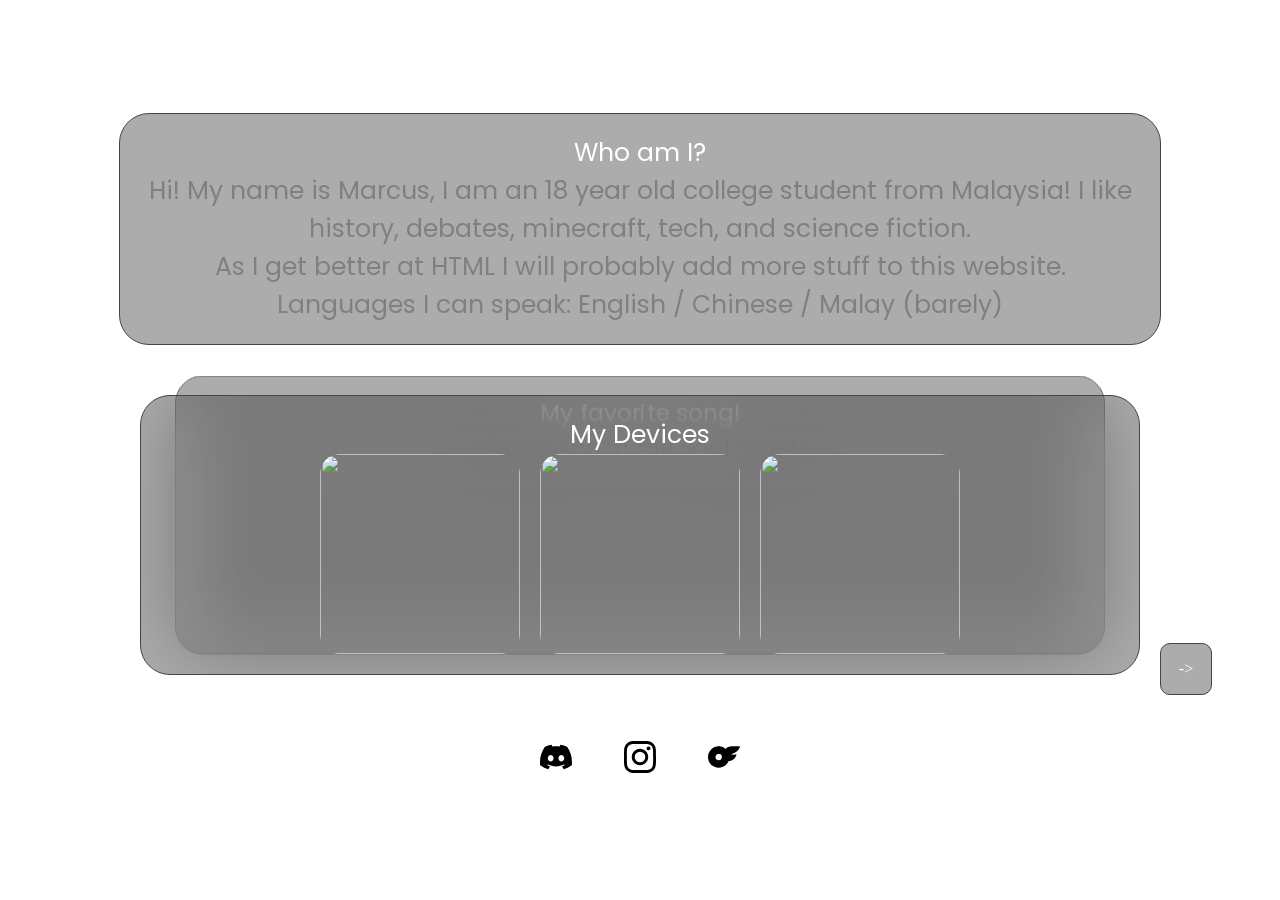
==== index.html @ 5956dd5c "adsfasdf" ====
<html>
<link href="https://googleapis.com" rel="stylesheet">
	<head>
		<meta charset="utf-8">
		<title>Xyrelium</title>
	</head>
	
	
	<style>
		@import url("https://fonts.googleapis.com/css2?family=Poppins:ital,wght@0,100;0,200;0,300;0,400;0,500;0,600;0,700;0,800;0,900;1,100;1,200;1,300;1,400;1,500;1,600;1,700;1,800;1,900&display=swap");
		body{
			margin:0;
			min-height:100vh;
			background-image:url("https://raw.githubusercontent.com/XyrelMC/xyrelmc.github.io/refs/heads/main/assets/background.webp");	
			background-position: center;
			background-repeat: no-repeat;
			background-size: cover;
			background-attachment: fixed;
			overflow: hidden;
		}
		#bar{
			height:100px;
			background-color: rgb(0,0,0,0.4);
			backdrop-filter: blur(10px);
			-webkit-backdrop-filter:blur(10px);
			color: white; 
			padding: 10px;
			position: fixed;
			width: 100%;
			top: 0;
			left:0;
			z-index:1000;
			display: flex;
			flex-direction: column; 
			}
			

		
		#post_button{
			border:1px solid white;
			padding: 4px;
			border-radius:15px;
			font-size:20px;
			background-color:rgb(0,0,0,0.7);
			backdrop-filter: blur(10px);
			-webkit-backdrop-filter:blur(10px);
			color: white;
			padding: 8px;
		}
		#post_bar{
			margin-top: 50px;
			background-color: transparent;
			min-height: 10vh;
			padding: 10px;
		}
		.post{
			padding:20px;
			font-family: 'poppins', sans-serif;
			font-weight: light;
			font-size:25px;
			display:block;
			border:1px solid rgb(69,69,69);
			background-color:rgb(49,49,49,0.4);
			backdrop-filter:blur(10px);
			-webkit-backdrop-filter:blur(10px);
			width: 1000px;
			height: auto;
			max-height: 400px;
			border-radius: 30px;
			margin: 20px;
			color: gray;
			transition: 0.3s;
			align-items: center;
			overflow: auto;
			-ms-overflow-style: none;  /* Internet Explorer 10+ */
			scrollbar-width: none;
			transition: max-height 1s ease-in-out;
			
		}
		.post:hover{
			box-shadow: 0 8px 30px rgba(0,0,0,0.5);
			transform: translateY(-3px); /* card move upwards by 3 pixels */
			
				
		}
		
		.xiaomi {
			z-index: 1;
		}
		.socials-container{
			display: inline-flex;
			gap: 20px;
			align-items: center;
			z-index: 6;
		}
		.socials-container a{
			background-color: white;
			padding: 1em;
			border-radius: 50%;
			height: 64px;
			width: auto;
			box-sizing: border-box;
			flex-shrink; 0;
			display: grid;
			place-items: center;
			box-shadow: 0 0px 20px rgba(255, 255, 255);
			z-index: 6;

		}
		.socials-container a svg{
			height: 32px;
			z-index: 6;
		}
		.socials-container a:hover{
					box-shadow: 0 8px 30px rgba(0,0,0,0.5);
					transform: translateY(5px); 
					transition: 0.3s;
			}

		.socials-container a::before{
			content: attr(data-social);
			width: auto;
			position: absolute;
			background-color: white;
			color: black;
			text-decoration: none;
			padding: 0.5em 1em;
			border-radius: 30px;
			box-shadow: 0 8px 30px rgba(0,0,0,0.5);
			transform: translateY(-65px);
			opacity:0;
			white-space: nowrap;
			z-index: 6;
		}
		.socials-container a:hover::before{
			opacity: 1;
		}
		.socials-container a:hover .post:hover{
			transform: translateY(-5px); 
			transition: 0.3s;
		}
		.images {
		    display: flex;
		    gap: 20px;
		    justify-content: center;
		    align-items: flex-start;
			font-size: 23px;
		}
		
		#ximi {
			display: flex;
			width: 200px;
			height: 200px;
			align-items:left;
			border-radius: 20px;
			background-color: transparent;
			
		}
		
		#ximitext {
			max-height: 0;
			overflow: hidden;
			display: none;
			align-items: center;
			font-family: 'poppins';
			font-weight: lighter;
			font-size:15px;
			white-space: pre-line;
			color: gray;
			text-shadow: 2px 2px 4px #000000;
			transition:
				max-height 0.25s ease-out,
				display 0.25s allow-discrete;
			}



		#ximi:hover~#ximitext{
			display: block;
			max-height: 250px;
			
			@starting-style {
				max-height:0;
			}
		}
		
		#ximitext:hover{
			display: block;
			max-height: 250px;
		}
			
		#ximi:hover {
			box-shadow: 0 8px 30px rgba(0,0,0,0.5);
			transform: translateY(-4px); 
			transition: 0.3s;
			border:1px solid rgb(69,69,69);
		}
		#ximidiv {
			position: relative;
			tab-size: 2;
		}
		#ximipad {
			display: flex;
			width: 200px;
			height: 200px;
			align-items:center;
			border-radius: 20px;
			background-color: transparent;
		}
		
		#padtext {
			max-height: 0;
			overflow: hidden;
			display: none;
			align-items: center;
			font-family: 'poppins';
			font-weight: lighter;
			font-size:15px;
			white-space: pre-line;
			color: gray;
			text-shadow: 2px 2px 4px #000000;
			transition:
				max-height 0.25s ease-out,
				display 0.25s allow-discrete;
		}


		#ximipad:hover~#padtext{
			display: block;
			max-height: 250px;
			
			@starting-style {
				max-height:0;
			}
		}
		
		#padtext:hover{
			display: block;
			max-height: 250px;
		}
		#ximipad:hover {
			box-shadow: 0 8px 30px rgba(0,0,0,0.5);
			transform: translateY(-4px); 
			transition: 0.3s;
			border:1px solid rgb(69,69,69);
		}
		#ximidiv {
			position: relative;
			tab-size: 2;
		}
		#macbook {
			display: flex;
			width: 200px;
			height: 200px;
			border-radius: 20px;
			background-color: transparent;
		}
		
		#mactext {
			display: none;
			max-height: 0;
			overflow: hidden;
			align-items: center;
			font-family: 'poppins';
			font-weight: lighter;
			font-size:15px;
			white-space: pre-line;
			color: gray;
			text-shadow: 2px 2px 4px #000000;
			transition:
				max-height 0.25s ease-out,
				display 0.25s allow-discrete;
		}


		#macbook:hover~#mactext{
			display: block;
			max-height: 200px;
			
			@starting-style {
				max-height: 0;
			}
		}

		#macbook:hover {
			box-shadow: 0 8px 30px rgba(0,0,0,0.5);
			transform: translateY(-4px); 
			transition: 0.3s;
			border:1px solid rgb(69,69,69);
		}
		
		#lang {
			color: white;
			font-size: 25px;
		}
		
		.card-stack{
			position: relative;
		    display: grid;
		    width: 1000px;
		    margin: 20px auto;
		}
		.card-stack .post{
		    grid-area: 1 / 1;      /* every card goes in the same cell */
		    margin: 0;
		    box-sizing: border-box;
		}
		.songscard{
		    transform: translateY(-30px) scale(0.93);
			z-index: 0;
			max-height: 300px;
		}
		.card-stack:has(.songscard:hover) .xiaomi{
		    transform: translateY(0px) scale(0.93);
		    z-index: 0;
		}
		
		.songscard:hover {
			transform: translateY(-30px) scale(1);
			z-index: 2;
			max-height: 400px;
		}
		
		
	
		#intro {
			margin-bottom: 50px;
		}
		
		.button {
		    position: absolute;
		    left: 100%;
		    bottom: 0;
		    margin-left: 20px;
		    z-index: 5;
		    width: 50px;
		    height: 50px;
		    display: grid;
		    place-items: center;
		    border-radius: 10px;
		    border: 1px solid rgb(69,69,69);
		    background-color: rgb(49,49,49,0.4);
		    backdrop-filter: blur(10px);
		    -webkit-backdrop-filter: blur(10px);
		    color: white;
		}
		
		input {
			display: none;
			align-items: center;
		}
		.button label {
			width: 100%;
			height: 100%;
			cursor: pointer;
			align-items: center;
			text-align: center;
			place-items: center;
			display: grid;
		}
		#flip: {
			align-items: center;
			text-align: center;
			place-items: center;
			
		}
		#flip:checked ~ .card-stack .songscard{
		    transform: translateY(0px) scale(1);
		    z-index: 2;
			max-height: 400px;
			height: auto;
		}
		#flip:checked ~ .card-stack .xiaomi{
		    transform: translateY(-30px) scale(0.93);
		    z-index: 0;
		}
		#flip:checked ~ .card-stack .xiaomi:hover ~ .songscard{
			transform: translateY(0px) scale(0.93);
			z-index: 0;
		}
		#flip:checked ~ .card-stack .xiaomi:hover{
			transform: translateY(-30px) scale(1);
			z-index: 3;
		}
		
		
		
		.card-stack .post{
		    transition: transform 0.3s ease;
			align-self: start;
		}
		
		#cnsong {
			display: center;
			width: 200px;
			height: 200px;
			border-radius: 20px;
			background-color: transparent;
		}
		
		
		
	</style>
	

	
	<body style="font-family: helvetica neue; height:100%">
		<div id = "language" style = "color: white"> 
				<a id = "lang" href = "chinese.html">Toggle language: English / 中文</a>
		</div>

		<!--posts-->
		<div id="post_bar">
		<div align="center">
			<input type = "checkbox" id = "flip" >
			<!--post 1-->
			<div class="post" data-tilt data-tilt-glare data-tilt-max-glare="0.05" data-tilt-reverse="true" data-tilt-max = "10" style = "margin-bottom: 50px;">
				<div align="center">
				<div>
					<div style = "font-weight: regular; color: white" div align = "center">Who am I?</div> 
					<div style= "white-space: pre-line">Hi! My name is Marcus, I am an 18 year old college student from Malaysia! I like history, debates, minecraft, tech, and science fiction.
						As I get better at HTML I will probably add more stuff to this website.
						Languages I can speak: English / Chinese / Malay (barely)
					</div>
				</div>
		
			</div>
		</div>
		<div class = "card-stack">
				<div class = "xiaomi post" style = "backdrop-filter:blur(40px); -webkit-backdrop-filter:blur(40px);">
				<div>
					<div style = "font-weight: regular; color: white" div align = "center">My Devices</div> 
					<div> </div>
					<div id="ximidiv">

					    <div class="images">
		
					        <div>
					            <img id="ximi" src="https://github.com/XyrelMC/xyrelmc.github.io/blob/main/assets/XIAOMI-15-5G-GRN-removebg-preview.png?raw=true">
					            <div id="ximitext">
									Device: Xiaomi 15
					                Model: Green, 512 GB ROM, 12 GB RAM
					                Year: 2025
					                SoC: Qualcomm Snapdragon 8 Elite
					                Battery: 5240 mAH Si/C, up to 90W charging
					                Display: 1-120Hz LTPO OLED
					                Cameras: 1/1.31" main sensor, 
									1/2.76" 2.6x telephoto,
									1/2.76" ultrawide,
					            </div>
					        </div>

					        <div>
					            <img id="ximipad" src="https://github.com/XyrelMC/xyrelmc.github.io/blob/main/assets/Pad8.003.jpg-removebg-preview.png?raw=true">

					            <div id="padtext">
									Device: Xiaomi Pad 8
					                Model: Black, 256 GB ROM, 8 GB RAM
									Year: 2026
									SoC: Qualcomm Snapdragon 8s Gen 4
									Battery: 9200 mAh, up to 45W charging
									Display: 144Hz IPS LCD
									Cameras: who cares lol
					            </div>
								</div>
						<div>
					            <img id="macbook" src="https://github.com/XyrelMC/xyrelmc.github.io/blob/main/assets/refurb-mba15-m4-midnight-202503_AV4-removebg-preview.png?raw=true">

					            <div id="mactext">
									Device: Macbook Air
					                Model: Midnight, 512 GB ROM, 16 GB RAM
									Year: 2025
									SoC: Apple M4
									Display: 13" 60 Hz "Apple Retina Display"
					            </div>
								</div>
								</div>
								</div>
			
				
						
		
					</div>
					</div>
			
					<div class = 'button'>
					<label for="flip">-></label>
									
										</div>
					<div class = "post songscard" style = "backdrop-filter:blur(40px); -webkit-backdrop-filter:blur(40px);">
								<div style = "font-weight: regular; color: white" div align = "center">My favorite song!</div> 
								<div id = "favsong" style = "white-space: pre-line">Struggling in the Southeast
									<img id = "cnsong" style = "margin-bottom: 10px" src = "https://encrypted-tbn0.gstatic.com/images?q=tbn:ANd9GcRP6Tp4qQBuSjNI79TeE1NTlv5ghZiPkm1dKJgtXnrxkIzyARsKqr-2jdsh&s=10">
									<audio controls>
										<source src = "assets/cnsong.mp3" type = "audio/mpeg">
					
								</div>
	
		</div>
		</div>
		</div>		
		</div>
		</div>
	<div id = "bottom_bar">
	<div align = "center">
		<div class = "socials-container" align-items: center; width = flex;>
				<a data-social = "xyrelium." style = 'width = flex' href = '#'>
					<svg role="img" viewBox="0 0 24 24" xmlns="http://www.w3.org/2000/svg"><title>Discord</title><path d="M20.317 4.3698a19.7913 19.7913 0 00-4.8851-1.5152.0741.0741 0 00-.0785.0371c-.211.3753-.4447.8648-.6083 1.2495-1.8447-.2762-3.68-.2762-5.4868 0-.1636-.3933-.4058-.8742-.6177-1.2495a.077.077 0 00-.0785-.037 19.7363 19.7363 0 00-4.8852 1.515.0699.0699 0 00-.0321.0277C.5334 9.0458-.319 13.5799.0992 18.0578a.0824.0824 0 00.0312.0561c2.0528 1.5076 4.0413 2.4228 5.9929 3.0294a.0777.0777 0 00.0842-.0276c.4616-.6304.8731-1.2952 1.226-1.9942a.076.076 0 00-.0416-.1057c-.6528-.2476-1.2743-.5495-1.8722-.8923a.077.077 0 01-.0076-.1277c.1258-.0943.2517-.1923.3718-.2914a.0743.0743 0 01.0776-.0105c3.9278 1.7933 8.18 1.7933 12.0614 0a.0739.0739 0 01.0785.0095c.1202.099.246.1981.3728.2924a.077.077 0 01-.0066.1276 12.2986 12.2986 0 01-1.873.8914.0766.0766 0 00-.0407.1067c.3604.698.7719 1.3628 1.225 1.9932a.076.076 0 00.0842.0286c1.961-.6067 3.9495-1.5219 6.0023-3.0294a.077.077 0 00.0313-.0552c.5004-5.177-.8382-9.6739-3.5485-13.6604a.061.061 0 00-.0312-.0286zM8.02 15.3312c-1.1825 0-2.1569-1.0857-2.1569-2.419 0-1.3332.9555-2.4189 2.157-2.4189 1.2108 0 2.1757 1.0952 2.1568 2.419 0 1.3332-.9555 2.4189-2.1569 2.4189zm7.9748 0c-1.1825 0-2.1569-1.0857-2.1569-2.419 0-1.3332.9554-2.4189 2.1569-2.4189 1.2108 0 2.1757 1.0952 2.1568 2.419 0 1.3332-.946 2.4189-2.1568 2.4189Z"/></svg></a>
				<a data-social = "xyreliumtwo" href = '#'>
					<svg role="img" viewBox="0 0 24 24" xmlns="http://www.w3.org/2000/svg"><title>Instagram</title><path d="M7.0301.084c-1.2768.0602-2.1487.264-2.911.5634-.7888.3075-1.4575.72-2.1228 1.3877-.6652.6677-1.075 1.3368-1.3802 2.127-.2954.7638-.4956 1.6365-.552 2.914-.0564 1.2775-.0689 1.6882-.0626 4.947.0062 3.2586.0206 3.6671.0825 4.9473.061 1.2765.264 2.1482.5635 2.9107.308.7889.72 1.4573 1.388 2.1228.6679.6655 1.3365 1.0743 2.1285 1.38.7632.295 1.6361.4961 2.9134.552 1.2773.056 1.6884.069 4.9462.0627 3.2578-.0062 3.668-.0207 4.9478-.0814 1.28-.0607 2.147-.2652 2.9098-.5633.7889-.3086 1.4578-.72 2.1228-1.3881.665-.6682 1.0745-1.3378 1.3795-2.1284.2957-.7632.4966-1.636.552-2.9124.056-1.2809.0692-1.6898.063-4.948-.0063-3.2583-.021-3.6668-.0817-4.9465-.0607-1.2797-.264-2.1487-.5633-2.9117-.3084-.7889-.72-1.4568-1.3876-2.1228C21.2982 1.33 20.628.9208 19.8378.6165 19.074.321 18.2017.1197 16.9244.0645 15.6471.0093 15.236-.005 11.977.0014 8.718.0076 8.31.0215 7.0301.0839m.1402 21.6932c-1.17-.0509-1.8053-.2453-2.2287-.408-.5606-.216-.96-.4771-1.3819-.895-.422-.4178-.6811-.8186-.9-1.378-.1644-.4234-.3624-1.058-.4171-2.228-.0595-1.2645-.072-1.6442-.079-4.848-.007-3.2037.0053-3.583.0607-4.848.05-1.169.2456-1.805.408-2.2282.216-.5613.4762-.96.895-1.3816.4188-.4217.8184-.6814 1.3783-.9003.423-.1651 1.0575-.3614 2.227-.4171 1.2655-.06 1.6447-.072 4.848-.079 3.2033-.007 3.5835.005 4.8495.0608 1.169.0508 1.8053.2445 2.228.408.5608.216.96.4754 1.3816.895.4217.4194.6816.8176.9005 1.3787.1653.4217.3617 1.056.4169 2.2263.0602 1.2655.0739 1.645.0796 4.848.0058 3.203-.0055 3.5834-.061 4.848-.051 1.17-.245 1.8055-.408 2.2294-.216.5604-.4763.96-.8954 1.3814-.419.4215-.8181.6811-1.3783.9-.4224.1649-1.0577.3617-2.2262.4174-1.2656.0595-1.6448.072-4.8493.079-3.2045.007-3.5825-.006-4.848-.0608M16.953 5.5864A1.44 1.44 0 1 0 18.39 4.144a1.44 1.44 0 0 0-1.437 1.4424M5.8385 12.012c.0067 3.4032 2.7706 6.1557 6.173 6.1493 3.4026-.0065 6.157-2.7701 6.1506-6.1733-.0065-3.4032-2.771-6.1565-6.174-6.1498-3.403.0067-6.156 2.771-6.1496 6.1738M8 12.0077a4 4 0 1 1 4.008 3.9921A3.9996 3.9996 0 0 1 8 12.0077"/></svg></a>
				<a data-social = "Send me an anonymous message!" style = 'width = flex' href = 'https://ngl.link/xyrelium'>
					<svg role="img" viewBox="0 0 24 24" xmlns="http://www.w3.org/2000/svg"><title>NGL</title><path d="M24 4.003h-4.015c-3.45 0-5.3.197-6.748 1.957a7.996 7.996 0 1 0 2.103 9.211c3.182-.231 5.39-2.134 6.085-5.173 0 0-2.399.585-4.43 0 4.018-.777 6.333-3.037 7.005-5.995zM5.61 11.999A2.391 2.391 0 0 1 9.28 9.97a2.966 2.966 0 0 1 2.998-2.528h.008c-.92 1.778-1.407 3.352-1.998 5.263A2.392 2.392 0 0 1 5.61 12Zm2.386-7.996a7.996 7.996 0 1 0 7.996 7.996 7.996 7.996 0 0 0-7.996-7.996Zm0 10.394A2.399 2.399 0 1 1 10.395 12a2.396 2.396 0 0 1-2.399 2.398Z"/></svg>
			</div>
		</div>
		</div>
		<script type="text/javascript" src="vanilla-tilt.js"></script>
	</body>



</html>
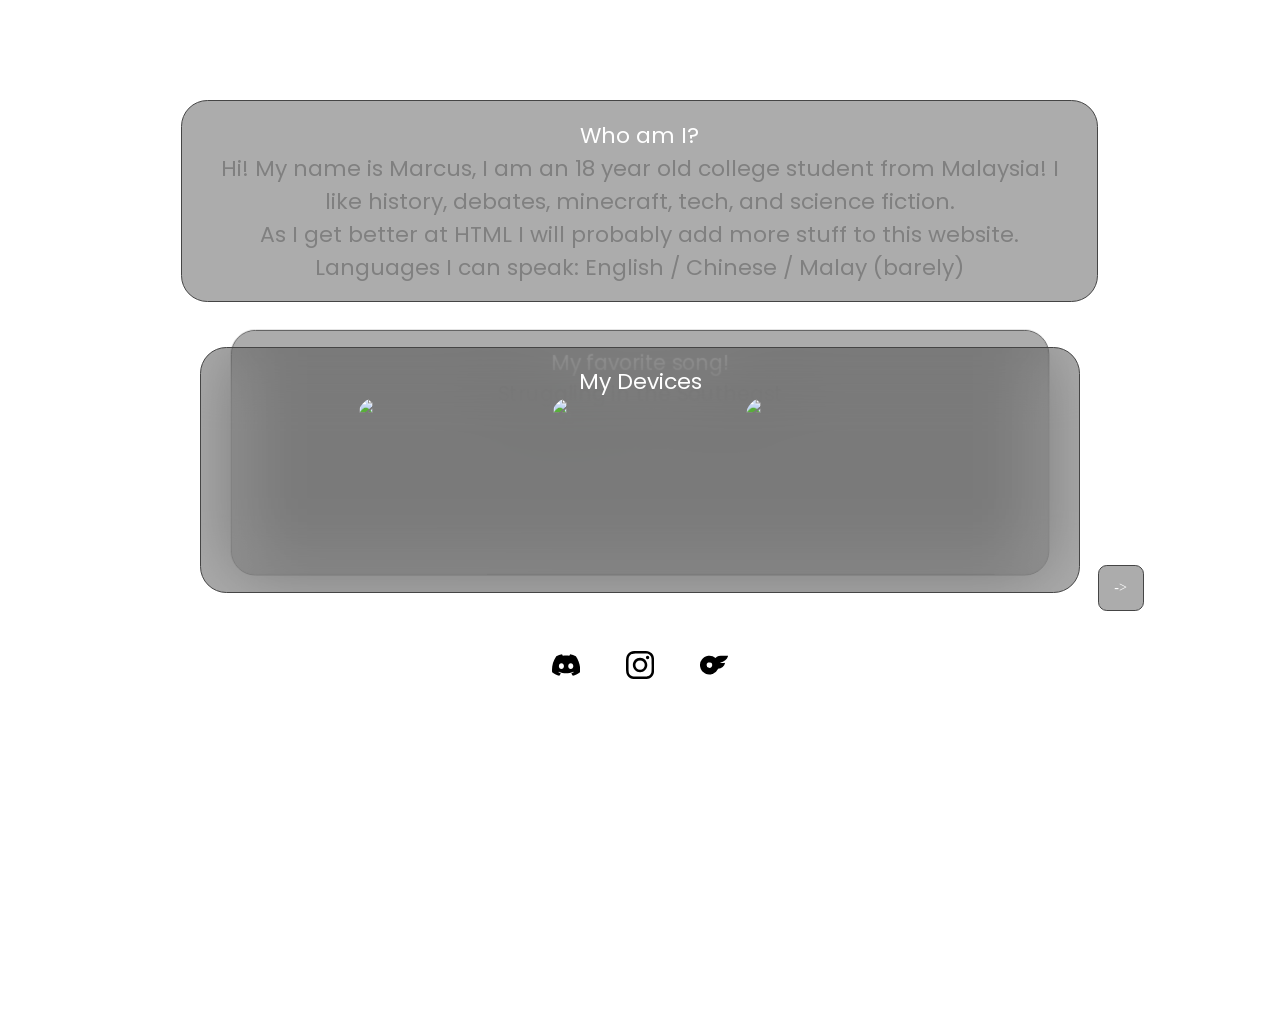
==== commit d1d442b2: "Update index.html" ====
--- a/index.html
+++ b/index.html
@@ -311,7 +311,7 @@
 			max-height: 300px;
 		}
 		.card-stack:has(.songscard:hover) .xiaomi{
-		    transform: translateY(0px) scale(0.93);
+			transform: translateY(105px) scale(0.93);
 		    z-index: 0;
 		}
 		
@@ -397,6 +397,29 @@
 			border-radius: 20px;
 			background-color: transparent;
 		}
+		/* ---------- auto-scale to fit one screen ---------- */
+		:root{
+		    --zh: 1;   /* scale from window height */
+		    --zw: 1;   /* scale from window width  */
+		}
+
+		/* shorter windows: put the biggest breakpoint first, smallest last */
+		@media (max-height: 900px){ :root{ --zh: 0.88; } }
+		@media (max-height: 800px){ :root{ --zh: 0.77; } }
+		@media (max-height: 700px){ :root{ --zh: 0.66; } }
+		@media (max-height: 600px){ :root{ --zh: 0.55; } }
+		@media (max-height: 500px){ :root{ --zh: 0.45; } }
+
+		/* narrower windows (the 1100 includes room for the arrow button) */
+		@media (max-width: 1100px){ :root{ --zw: 0.9;  } }
+		@media (max-width: 1000px){ :root{ --zw: 0.8;  } }
+		@media (max-width: 800px){  :root{ --zw: 0.65; } }
+		@media (max-width: 600px){  :root{ --zw: 0.5;  } }
+		@media (max-width: 450px){  :root{ --zw: 0.38; } }
+
+		body{
+		    zoom: min(var(--zh), var(--zw));  /* whichever is smaller wins */
+		}
 		
 		
 		
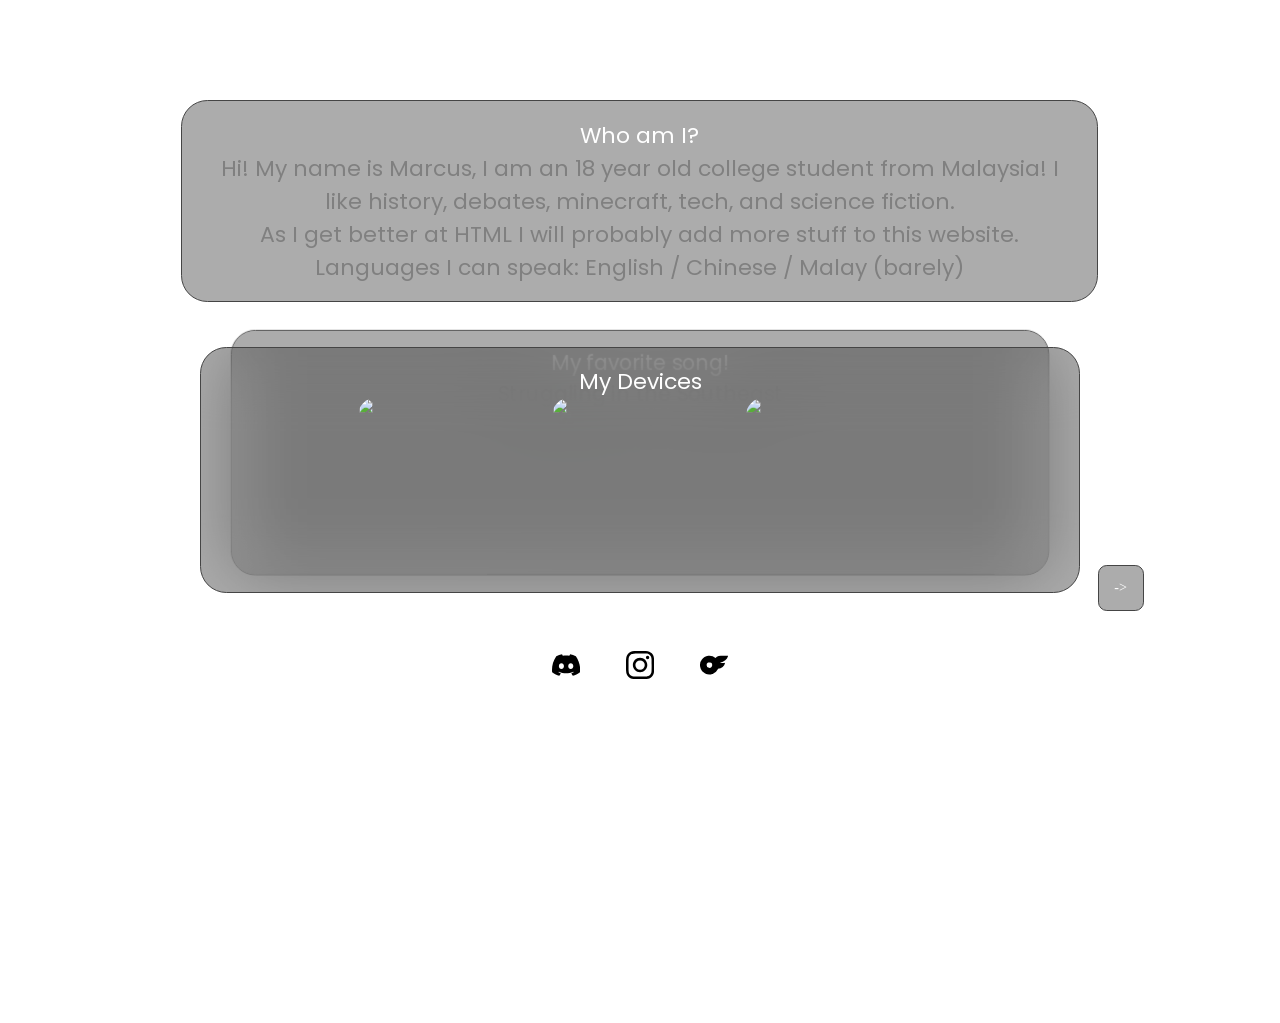
==== commit c9675c91: "scaling test" ====
--- a/index.html
+++ b/index.html
@@ -2,6 +2,7 @@
 <link href="https://googleapis.com" rel="stylesheet">
 	<head>
 		<meta charset="utf-8">
+		<meta name="viewport" content="width=device-width, initial-scale=1.0">
 		<title>Xyrelium</title>
 	</head>
 	
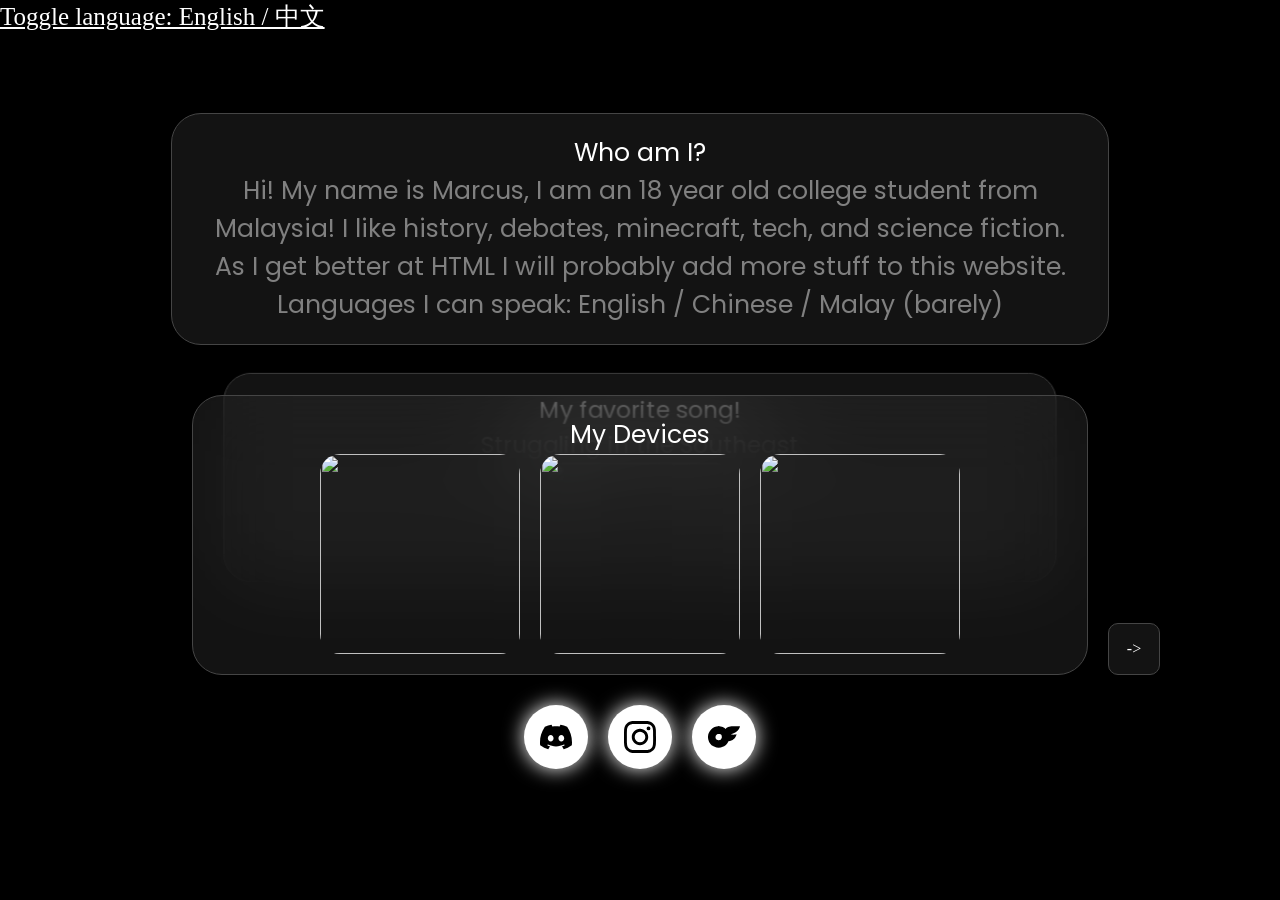
==== commit 50185122: "dsf" ====
--- a/index.html
+++ b/index.html
@@ -11,14 +11,21 @@
 		@import url("https://fonts.googleapis.com/css2?family=Poppins:ital,wght@0,100;0,200;0,300;0,400;0,500;0,600;0,700;0,800;0,900;1,100;1,200;1,300;1,400;1,500;1,600;1,700;1,800;1,900&display=swap");
 		body{
 			margin:0;
+			height:100%
 			min-height:100vh;
 			background-image:url("https://raw.githubusercontent.com/XyrelMC/xyrelmc.github.io/refs/heads/main/assets/background.webp");	
 			background-position: center;
 			background-repeat: no-repeat;
 			background-size: cover;
 			background-attachment: fixed;
-			overflow: hidden;
-		}
+			background-color: black;
+			overflow: auto;
+		}
+		html {
+		    overflow: hidden;
+		    height: 100%;
+		}
+
 		#bar{
 			height:100px;
 			background-color: rgb(0,0,0,0.4);
@@ -64,9 +71,9 @@
 			background-color:rgb(49,49,49,0.4);
 			backdrop-filter:blur(10px);
 			-webkit-backdrop-filter:blur(10px);
-			width: 1000px;
+			width: 70vw;
 			height: auto;
-			max-height: 400px;
+			max-height: 45vh;
 			border-radius: 30px;
 			margin: 20px;
 			color: gray;
@@ -267,10 +274,10 @@
 			font-size:15px;
 			white-space: pre-line;
 			color: gray;
-			text-shadow: 2px 2px 4px #000000;
 			transition:
 				max-height 0.25s ease-out,
 				display 0.25s allow-discrete;
+			text-shadow: 2px 2px 4px #000000;
 		}
 
 
@@ -298,8 +305,10 @@
 		.card-stack{
 			position: relative;
 		    display: grid;
-		    width: 1000px;
+		    width: 70vw;
 		    margin: 20px auto;
+
+
 		}
 		.card-stack .post{
 		    grid-area: 1 / 1;      /* every card goes in the same cell */
@@ -308,18 +317,18 @@
 		}
 		.songscard{
 		    transform: translateY(-30px) scale(0.93);
+			max-height: 25vh;
 			z-index: 0;
-			max-height: 300px;
 		}
 		.card-stack:has(.songscard:hover) .xiaomi{
-			transform: translateY(105px) scale(0.93);
+		    transform: translateY(105px) scale(0.93);
 		    z-index: 0;
 		}
 		
 		.songscard:hover {
 			transform: translateY(-30px) scale(1);
 			z-index: 2;
-			max-height: 400px;
+			max-height: 45vh;
 		}
 		
 		
@@ -368,7 +377,7 @@
 		#flip:checked ~ .card-stack .songscard{
 		    transform: translateY(0px) scale(1);
 		    z-index: 2;
-			max-height: 400px;
+			max-height: 45vh;
 			height: auto;
 		}
 		#flip:checked ~ .card-stack .xiaomi{
@@ -398,29 +407,13 @@
 			border-radius: 20px;
 			background-color: transparent;
 		}
-		/* ---------- auto-scale to fit one screen ---------- */
-		:root{
-		    --zh: 1;   /* scale from window height */
-		    --zw: 1;   /* scale from window width  */
-		}
-
-		/* shorter windows: put the biggest breakpoint first, smallest last */
-		@media (max-height: 900px){ :root{ --zh: 0.88; } }
-		@media (max-height: 800px){ :root{ --zh: 0.77; } }
-		@media (max-height: 700px){ :root{ --zh: 0.66; } }
-		@media (max-height: 600px){ :root{ --zh: 0.55; } }
-		@media (max-height: 500px){ :root{ --zh: 0.45; } }
-
-		/* narrower windows (the 1100 includes room for the arrow button) */
-		@media (max-width: 1100px){ :root{ --zw: 0.9;  } }
-		@media (max-width: 1000px){ :root{ --zw: 0.8;  } }
-		@media (max-width: 800px){  :root{ --zw: 0.65; } }
-		@media (max-width: 600px){  :root{ --zw: 0.5;  } }
-		@media (max-width: 450px){  :root{ --zw: 0.38; } }
-
-		body{
-		    zoom: min(var(--zh), var(--zw));  /* whichever is smaller wins */
-		}
+		
+		@media (max-width: 800px){  
+			.images {
+				display: block;
+			}
+			
+			}
 		
 		
 		
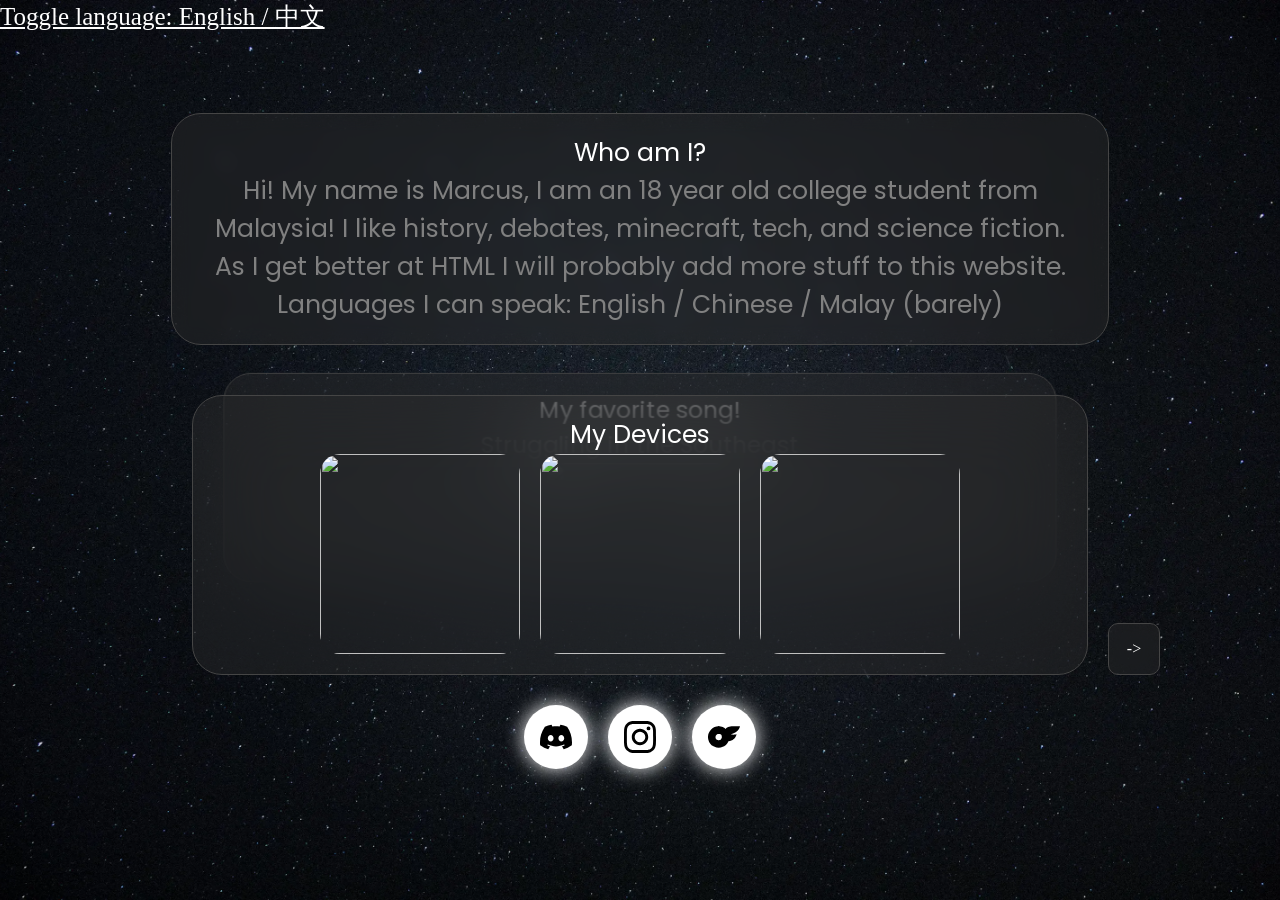
==== commit 3e29f26c: "clean up code" ====
--- a/index.html
+++ b/index.html
@@ -1,423 +1,11 @@
 <html>
 <link href="https://googleapis.com" rel="stylesheet">
+<link href = "style.css" rel = "stylesheet">
 	<head>
 		<meta charset="utf-8">
 		<meta name="viewport" content="width=device-width, initial-scale=1.0">
 		<title>Xyrelium</title>
 	</head>
-	
-	
-	<style>
-		@import url("https://fonts.googleapis.com/css2?family=Poppins:ital,wght@0,100;0,200;0,300;0,400;0,500;0,600;0,700;0,800;0,900;1,100;1,200;1,300;1,400;1,500;1,600;1,700;1,800;1,900&display=swap");
-		body{
-			margin:0;
-			height:100%
-			min-height:100vh;
-			background-image:url("https://raw.githubusercontent.com/XyrelMC/xyrelmc.github.io/refs/heads/main/assets/background.webp");	
-			background-position: center;
-			background-repeat: no-repeat;
-			background-size: cover;
-			background-attachment: fixed;
-			background-color: black;
-			overflow: auto;
-		}
-		html {
-		    overflow: hidden;
-		    height: 100%;
-		}
-
-		#bar{
-			height:100px;
-			background-color: rgb(0,0,0,0.4);
-			backdrop-filter: blur(10px);
-			-webkit-backdrop-filter:blur(10px);
-			color: white; 
-			padding: 10px;
-			position: fixed;
-			width: 100%;
-			top: 0;
-			left:0;
-			z-index:1000;
-			display: flex;
-			flex-direction: column; 
-			}
-			
-
-		
-		#post_button{
-			border:1px solid white;
-			padding: 4px;
-			border-radius:15px;
-			font-size:20px;
-			background-color:rgb(0,0,0,0.7);
-			backdrop-filter: blur(10px);
-			-webkit-backdrop-filter:blur(10px);
-			color: white;
-			padding: 8px;
-		}
-		#post_bar{
-			margin-top: 50px;
-			background-color: transparent;
-			min-height: 10vh;
-			padding: 10px;
-		}
-		.post{
-			padding:20px;
-			font-family: 'poppins', sans-serif;
-			font-weight: light;
-			font-size:25px;
-			display:block;
-			border:1px solid rgb(69,69,69);
-			background-color:rgb(49,49,49,0.4);
-			backdrop-filter:blur(10px);
-			-webkit-backdrop-filter:blur(10px);
-			width: 70vw;
-			height: auto;
-			max-height: 45vh;
-			border-radius: 30px;
-			margin: 20px;
-			color: gray;
-			transition: 0.3s;
-			align-items: center;
-			overflow: auto;
-			-ms-overflow-style: none;  /* Internet Explorer 10+ */
-			scrollbar-width: none;
-			transition: max-height 1s ease-in-out;
-			
-		}
-		.post:hover{
-			box-shadow: 0 8px 30px rgba(0,0,0,0.5);
-			transform: translateY(-3px); /* card move upwards by 3 pixels */
-			
-				
-		}
-		
-		.xiaomi {
-			z-index: 1;
-		}
-		.socials-container{
-			display: inline-flex;
-			gap: 20px;
-			align-items: center;
-			z-index: 6;
-		}
-		.socials-container a{
-			background-color: white;
-			padding: 1em;
-			border-radius: 50%;
-			height: 64px;
-			width: auto;
-			box-sizing: border-box;
-			flex-shrink; 0;
-			display: grid;
-			place-items: center;
-			box-shadow: 0 0px 20px rgba(255, 255, 255);
-			z-index: 6;
-
-		}
-		.socials-container a svg{
-			height: 32px;
-			z-index: 6;
-		}
-		.socials-container a:hover{
-					box-shadow: 0 8px 30px rgba(0,0,0,0.5);
-					transform: translateY(5px); 
-					transition: 0.3s;
-			}
-
-		.socials-container a::before{
-			content: attr(data-social);
-			width: auto;
-			position: absolute;
-			background-color: white;
-			color: black;
-			text-decoration: none;
-			padding: 0.5em 1em;
-			border-radius: 30px;
-			box-shadow: 0 8px 30px rgba(0,0,0,0.5);
-			transform: translateY(-65px);
-			opacity:0;
-			white-space: nowrap;
-			z-index: 6;
-		}
-		.socials-container a:hover::before{
-			opacity: 1;
-		}
-		.socials-container a:hover .post:hover{
-			transform: translateY(-5px); 
-			transition: 0.3s;
-		}
-		.images {
-		    display: flex;
-		    gap: 20px;
-		    justify-content: center;
-		    align-items: flex-start;
-			font-size: 23px;
-		}
-		
-		#ximi {
-			display: flex;
-			width: 200px;
-			height: 200px;
-			align-items:left;
-			border-radius: 20px;
-			background-color: transparent;
-			
-		}
-		
-		#ximitext {
-			max-height: 0;
-			overflow: hidden;
-			display: none;
-			align-items: center;
-			font-family: 'poppins';
-			font-weight: lighter;
-			font-size:15px;
-			white-space: pre-line;
-			color: gray;
-			text-shadow: 2px 2px 4px #000000;
-			transition:
-				max-height 0.25s ease-out,
-				display 0.25s allow-discrete;
-			}
-
-
-
-		#ximi:hover~#ximitext{
-			display: block;
-			max-height: 250px;
-			
-			@starting-style {
-				max-height:0;
-			}
-		}
-		
-		#ximitext:hover{
-			display: block;
-			max-height: 250px;
-		}
-			
-		#ximi:hover {
-			box-shadow: 0 8px 30px rgba(0,0,0,0.5);
-			transform: translateY(-4px); 
-			transition: 0.3s;
-			border:1px solid rgb(69,69,69);
-		}
-		#ximidiv {
-			position: relative;
-			tab-size: 2;
-		}
-		#ximipad {
-			display: flex;
-			width: 200px;
-			height: 200px;
-			align-items:center;
-			border-radius: 20px;
-			background-color: transparent;
-		}
-		
-		#padtext {
-			max-height: 0;
-			overflow: hidden;
-			display: none;
-			align-items: center;
-			font-family: 'poppins';
-			font-weight: lighter;
-			font-size:15px;
-			white-space: pre-line;
-			color: gray;
-			text-shadow: 2px 2px 4px #000000;
-			transition:
-				max-height 0.25s ease-out,
-				display 0.25s allow-discrete;
-		}
-
-
-		#ximipad:hover~#padtext{
-			display: block;
-			max-height: 250px;
-			
-			@starting-style {
-				max-height:0;
-			}
-		}
-		
-		#padtext:hover{
-			display: block;
-			max-height: 250px;
-		}
-		#ximipad:hover {
-			box-shadow: 0 8px 30px rgba(0,0,0,0.5);
-			transform: translateY(-4px); 
-			transition: 0.3s;
-			border:1px solid rgb(69,69,69);
-		}
-		#ximidiv {
-			position: relative;
-			tab-size: 2;
-		}
-		#macbook {
-			display: flex;
-			width: 200px;
-			height: 200px;
-			border-radius: 20px;
-			background-color: transparent;
-		}
-		
-		#mactext {
-			display: none;
-			max-height: 0;
-			overflow: hidden;
-			align-items: center;
-			font-family: 'poppins';
-			font-weight: lighter;
-			font-size:15px;
-			white-space: pre-line;
-			color: gray;
-			transition:
-				max-height 0.25s ease-out,
-				display 0.25s allow-discrete;
-			text-shadow: 2px 2px 4px #000000;
-		}
-
-
-		#macbook:hover~#mactext{
-			display: block;
-			max-height: 200px;
-			
-			@starting-style {
-				max-height: 0;
-			}
-		}
-
-		#macbook:hover {
-			box-shadow: 0 8px 30px rgba(0,0,0,0.5);
-			transform: translateY(-4px); 
-			transition: 0.3s;
-			border:1px solid rgb(69,69,69);
-		}
-		
-		#lang {
-			color: white;
-			font-size: 25px;
-		}
-		
-		.card-stack{
-			position: relative;
-		    display: grid;
-		    width: 70vw;
-		    margin: 20px auto;
-
-
-		}
-		.card-stack .post{
-		    grid-area: 1 / 1;      /* every card goes in the same cell */
-		    margin: 0;
-		    box-sizing: border-box;
-		}
-		.songscard{
-		    transform: translateY(-30px) scale(0.93);
-			max-height: 25vh;
-			z-index: 0;
-		}
-		.card-stack:has(.songscard:hover) .xiaomi{
-		    transform: translateY(105px) scale(0.93);
-		    z-index: 0;
-		}
-		
-		.songscard:hover {
-			transform: translateY(-30px) scale(1);
-			z-index: 2;
-			max-height: 45vh;
-		}
-		
-		
-	
-		#intro {
-			margin-bottom: 50px;
-		}
-		
-		.button {
-		    position: absolute;
-		    left: 100%;
-		    bottom: 0;
-		    margin-left: 20px;
-		    z-index: 5;
-		    width: 50px;
-		    height: 50px;
-		    display: grid;
-		    place-items: center;
-		    border-radius: 10px;
-		    border: 1px solid rgb(69,69,69);
-		    background-color: rgb(49,49,49,0.4);
-		    backdrop-filter: blur(10px);
-		    -webkit-backdrop-filter: blur(10px);
-		    color: white;
-		}
-		
-		input {
-			display: none;
-			align-items: center;
-		}
-		.button label {
-			width: 100%;
-			height: 100%;
-			cursor: pointer;
-			align-items: center;
-			text-align: center;
-			place-items: center;
-			display: grid;
-		}
-		#flip: {
-			align-items: center;
-			text-align: center;
-			place-items: center;
-			
-		}
-		#flip:checked ~ .card-stack .songscard{
-		    transform: translateY(0px) scale(1);
-		    z-index: 2;
-			max-height: 45vh;
-			height: auto;
-		}
-		#flip:checked ~ .card-stack .xiaomi{
-		    transform: translateY(-30px) scale(0.93);
-		    z-index: 0;
-		}
-		#flip:checked ~ .card-stack .xiaomi:hover ~ .songscard{
-			transform: translateY(0px) scale(0.93);
-			z-index: 0;
-		}
-		#flip:checked ~ .card-stack .xiaomi:hover{
-			transform: translateY(-30px) scale(1);
-			z-index: 3;
-		}
-		
-		
-		
-		.card-stack .post{
-		    transition: transform 0.3s ease;
-			align-self: start;
-		}
-		
-		#cnsong {
-			display: center;
-			width: 200px;
-			height: 200px;
-			border-radius: 20px;
-			background-color: transparent;
-		}
-		
-		@media (max-width: 800px){  
-			.images {
-				display: block;
-			}
-			
-			}
-		
-		
-		
-	</style>
 	
 
 	
--- a/style.css
+++ b/style.css
@@ -0,0 +1,413 @@
+
+	@import url("https://fonts.googleapis.com/css2?family=Poppins:ital,wght@0,100;0,200;0,300;0,400;0,500;0,600;0,700;0,800;0,900;1,100;1,200;1,300;1,400;1,500;1,600;1,700;1,800;1,900&display=swap");
+	body{
+		margin:0;
+		height:100%
+		min-height:100vh;
+		background-image:url("assets/background.webp");	
+		background-position: center;
+		background-repeat: no-repeat;
+		background-size: cover;
+		background-attachment: fixed;
+		background-color: black;
+		overflow: auto;
+	}
+	html {
+	    overflow: hidden;
+	    height: 100%;
+	}
+
+	#bar{
+		height:100px;
+		background-color: rgb(0,0,0,0.4);
+		backdrop-filter: blur(10px);
+		-webkit-backdrop-filter:blur(10px);
+		color: white; 
+		padding: 10px;
+		position: fixed;
+		width: 100%;
+		top: 0;
+		left:0;
+		z-index:1000;
+		display: flex;
+		flex-direction: column; 
+		}
+		
+
+	
+	#post_button{
+		border:1px solid white;
+		padding: 4px;
+		border-radius:15px;
+		font-size:20px;
+		background-color:rgb(0,0,0,0.7);
+		backdrop-filter: blur(10px);
+		-webkit-backdrop-filter:blur(10px);
+		color: white;
+		padding: 8px;
+	}
+	#post_bar{
+		margin-top: 50px;
+		background-color: transparent;
+		min-height: 10vh;
+		padding: 10px;
+	}
+	.post{
+		padding:20px;
+		font-family: 'poppins', sans-serif;
+		font-weight: light;
+		font-size:25px;
+		display:block;
+		border:1px solid rgb(69,69,69);
+		background-color:rgb(49,49,49,0.4);
+		backdrop-filter:blur(10px);
+		-webkit-backdrop-filter:blur(10px);
+		width: 70vw;
+		height: auto;
+		max-height: 45vh;
+		border-radius: 30px;
+		margin: 20px;
+		color: gray;
+		transition: 0.3s;
+		align-items: center;
+		overflow: auto;
+		-ms-overflow-style: none;  /* Internet Explorer 10+ */
+		scrollbar-width: none;
+		transition: max-height 1s ease-in-out;
+		
+	}
+	.post:hover{
+		box-shadow: 0 8px 30px rgba(0,0,0,0.5);
+		transform: translateY(-3px); /* card move upwards by 3 pixels */
+		
+			
+	}
+	
+	.xiaomi {
+		z-index: 1;
+	}
+	.socials-container{
+		display: inline-flex;
+		gap: 20px;
+		align-items: center;
+		z-index: 6;
+	}
+	.socials-container a{
+		background-color: white;
+		padding: 1em;
+		border-radius: 50%;
+		height: 64px;
+		width: auto;
+		box-sizing: border-box;
+		flex-shrink; 0;
+		display: grid;
+		place-items: center;
+		box-shadow: 0 0px 20px rgba(255, 255, 255);
+		z-index: 6;
+
+	}
+	.socials-container a svg{
+		height: 32px;
+		z-index: 6;
+	}
+	.socials-container a:hover{
+				box-shadow: 0 8px 30px rgba(0,0,0,0.5);
+				transform: translateY(5px); 
+				transition: 0.3s;
+		}
+
+	.socials-container a::before{
+		content: attr(data-social);
+		width: auto;
+		position: absolute;
+		background-color: white;
+		color: black;
+		text-decoration: none;
+		padding: 0.5em 1em;
+		border-radius: 30px;
+		box-shadow: 0 8px 30px rgba(0,0,0,0.5);
+		transform: translateY(-65px);
+		opacity:0;
+		white-space: nowrap;
+		z-index: 6;
+	}
+	.socials-container a:hover::before{
+		opacity: 1;
+	}
+	.socials-container a:hover .post:hover{
+		transform: translateY(-5px); 
+		transition: 0.3s;
+	}
+	.images {
+	    display: flex;
+	    gap: 20px;
+	    justify-content: center;
+	    align-items: flex-start;
+		font-size: 23px;
+	}
+	
+	#ximi {
+		display: flex;
+		width: 200px;
+		height: 200px;
+		align-items:left;
+		border-radius: 20px;
+		background-color: transparent;
+		
+	}
+	
+	#ximitext {
+		max-height: 0;
+		overflow: hidden;
+		display: none;
+		align-items: center;
+		font-family: 'poppins';
+		font-weight: lighter;
+		font-size:15px;
+		white-space: pre-line;
+		color: gray;
+		text-shadow: 2px 2px 4px #000000;
+		transition:
+			max-height 0.25s ease-out,
+			display 0.25s allow-discrete;
+		}
+
+
+
+	#ximi:hover~#ximitext{
+		display: block;
+		max-height: 250px;
+		
+		@starting-style {
+			max-height:0;
+		}
+	}
+	
+	#ximitext:hover{
+		display: block;
+		max-height: 250px;
+	}
+		
+	#ximi:hover {
+		box-shadow: 0 8px 30px rgba(0,0,0,0.5);
+		transform: translateY(-4px); 
+		transition: 0.3s;
+		border:1px solid rgb(69,69,69);
+	}
+	#ximidiv {
+		position: relative;
+		tab-size: 2;
+	}
+	#ximipad {
+		display: flex;
+		width: 200px;
+		height: 200px;
+		align-items:center;
+		border-radius: 20px;
+		background-color: transparent;
+	}
+	
+	#padtext {
+		max-height: 0;
+		overflow: hidden;
+		display: none;
+		align-items: center;
+		font-family: 'poppins';
+		font-weight: lighter;
+		font-size:15px;
+		white-space: pre-line;
+		color: gray;
+		text-shadow: 2px 2px 4px #000000;
+		transition:
+			max-height 0.25s ease-out,
+			display 0.25s allow-discrete;
+	}
+
+
+	#ximipad:hover~#padtext{
+		display: block;
+		max-height: 250px;
+		
+		@starting-style {
+			max-height:0;
+		}
+	}
+	
+	#padtext:hover{
+		display: block;
+		max-height: 250px;
+	}
+	#ximipad:hover {
+		box-shadow: 0 8px 30px rgba(0,0,0,0.5);
+		transform: translateY(-4px); 
+		transition: 0.3s;
+		border:1px solid rgb(69,69,69);
+	}
+	#ximidiv {
+		position: relative;
+		tab-size: 2;
+	}
+	#macbook {
+		display: flex;
+		width: 200px;
+		height: 200px;
+		border-radius: 20px;
+		background-color: transparent;
+	}
+	
+	#mactext {
+		display: none;
+		max-height: 0;
+		overflow: hidden;
+		align-items: center;
+		font-family: 'poppins';
+		font-weight: lighter;
+		font-size:15px;
+		white-space: pre-line;
+		color: gray;
+		transition:
+			max-height 0.25s ease-out,
+			display 0.25s allow-discrete;
+		text-shadow: 2px 2px 4px #000000;
+	}
+
+
+	#macbook:hover~#mactext{
+		display: block;
+		max-height: 200px;
+		
+		@starting-style {
+			max-height: 0;
+		}
+	}
+
+	#macbook:hover {
+		box-shadow: 0 8px 30px rgba(0,0,0,0.5);
+		transform: translateY(-4px); 
+		transition: 0.3s;
+		border:1px solid rgb(69,69,69);
+	}
+	
+	#lang {
+		color: white;
+		font-size: 25px;
+	}
+	
+	.card-stack{
+		position: relative;
+	    display: grid;
+	    width: 70vw;
+	    margin: 20px auto;
+
+
+	}
+	.card-stack .post{
+	    grid-area: 1 / 1;      /* every card goes in the same cell */
+	    margin: 0;
+	    box-sizing: border-box;
+	}
+	.songscard{
+	    transform: translateY(-30px) scale(0.93);
+		max-height: 25vh;
+		z-index: 0;
+	}
+	.card-stack:has(.songscard:hover) .xiaomi{
+	    transform: translateY(105px) scale(0.93);
+	    z-index: 0;
+	}
+	
+	.songscard:hover {
+		transform: translateY(-30px) scale(1);
+		z-index: 2;
+		max-height: 45vh;
+	}
+	
+	
+
+	#intro {
+		margin-bottom: 50px;
+	}
+	
+	.button {
+	    position: absolute;
+	    left: 100%;
+	    bottom: 0;
+	    margin-left: 20px;
+	    z-index: 5;
+	    width: 50px;
+	    height: 50px;
+	    display: grid;
+	    place-items: center;
+	    border-radius: 10px;
+	    border: 1px solid rgb(69,69,69);
+	    background-color: rgb(49,49,49,0.4);
+	    backdrop-filter: blur(10px);
+	    -webkit-backdrop-filter: blur(10px);
+	    color: white;
+	}
+	
+	input {
+		display: none;
+		align-items: center;
+	}
+	.button label {
+		width: 100%;
+		height: 100%;
+		cursor: pointer;
+		align-items: center;
+		text-align: center;
+		place-items: center;
+		display: grid;
+	}
+	#flip: {
+		align-items: center;
+		text-align: center;
+		place-items: center;
+		
+	}
+	#flip:checked ~ .card-stack .songscard{
+	    transform: translateY(0px) scale(1);
+	    z-index: 2;
+		max-height: 45vh;
+		height: auto;
+	}
+	#flip:checked ~ .card-stack .xiaomi{
+	    transform: translateY(-30px) scale(0.93);
+	    z-index: 0;
+	}
+	#flip:checked ~ .card-stack .xiaomi:hover ~ .songscard{
+		transform: translateY(0px) scale(0.93);
+		z-index: 0;
+	}
+	#flip:checked ~ .card-stack .xiaomi:hover{
+		transform: translateY(-30px) scale(1);
+		z-index: 3;
+	}
+	
+	
+	
+	.card-stack .post{
+	    transition: transform 0.3s ease;
+		align-self: start;
+	}
+	
+	#cnsong {
+		display: center;
+		width: 200px;
+		height: 200px;
+		border-radius: 20px;
+		background-color: transparent;
+	}
+	
+	@media (max-width: 800px){  
+		.images {
+			display: block;
+		}
+		.card-stack:has(.songscard:hover) .xiaomi{
+				    transform: translateY(0px) scale(0.93);
+				    z-index: 0;
+				}
+		
+		}
+	
+	
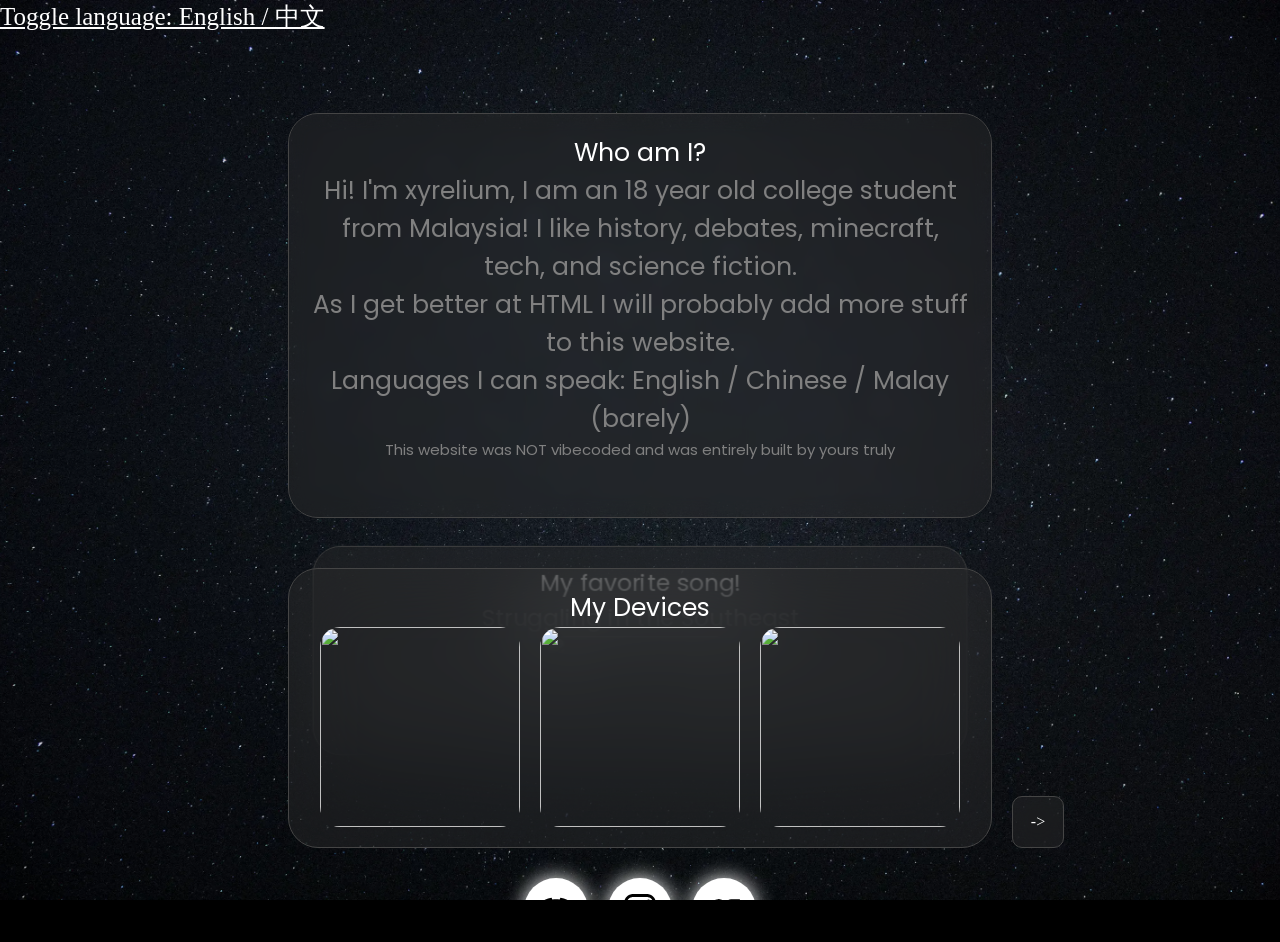
==== commit d09cbfae: "disclaimer" ====
--- a/index.html
+++ b/index.html
@@ -23,12 +23,13 @@
 				<div align="center">
 				<div>
 					<div style = "font-weight: regular; color: white" div align = "center">Who am I?</div> 
-					<div style= "white-space: pre-line">Hi! My name is Marcus, I am an 18 year old college student from Malaysia! I like history, debates, minecraft, tech, and science fiction.
+					<div style= "white-space: pre-line">Hi! I'm xyrelium, I am an 18 year old college student from Malaysia! I like history, debates, minecraft, tech, and science fiction.
 						As I get better at HTML I will probably add more stuff to this website.
 						Languages I can speak: English / Chinese / Malay (barely)
+					<div style = "font-size: 15px"> This website was NOT vibecoded and was entirely built by yours truly
+					</div>
 					</div>
 				</div>
-		
 			</div>
 		</div>
 		<div class = "card-stack">
--- a/style.css
+++ b/style.css
@@ -11,6 +11,7 @@
 		background-attachment: fixed;
 		background-color: black;
 		overflow: auto;
+		overflow-x: hidden;
 	}
 	html {
 	    overflow: hidden;
@@ -62,11 +63,10 @@
 		background-color:rgb(49,49,49,0.4);
 		backdrop-filter:blur(10px);
 		-webkit-backdrop-filter:blur(10px);
-		width: 70vw;
+		width: 55vw;
 		height: auto;
 		max-height: 45vh;
 		border-radius: 30px;
-		margin: 20px;
 		color: gray;
 		transition: 0.3s;
 		align-items: center;
@@ -74,6 +74,8 @@
 		-ms-overflow-style: none;  /* Internet Explorer 10+ */
 		scrollbar-width: none;
 		transition: max-height 1s ease-in-out;
+		box-sizing: border-box;
+		margin: 20px auto; 
 		
 	}
 	.post:hover{
@@ -296,7 +298,7 @@
 	.card-stack{
 		position: relative;
 	    display: grid;
-	    width: 70vw;
+	    width: 55vw;
 	    margin: 20px auto;
 
 
@@ -383,8 +385,11 @@
 		transform: translateY(-30px) scale(1);
 		z-index: 3;
 	}
-	
-	
+	#flip:checked ~ .card-stack .songscard:hover{
+		transform: translateY(-3px);
+		animation: 0.3s;
+	
+	}
 	
 	.card-stack .post{
 	    transition: transform 0.3s ease;
@@ -400,14 +405,59 @@
 	}
 	
 	@media (max-width: 800px){  
+		html {
+			overflow-x: hidden;
+			overflow: hidden;
+		}
+		body {
+			overflow-x: hidden;
+			position: relative;
+			width: auto;
+		}
+		#post_bar{
+				margin-top: 20px;
+				background-color: transparent;
+				min-height: 10vh;
+				padding: 10px;
+			}
+		.post{
+			width: 85vw;
+			font-size: 15px;
+		}
+		#cnsong {
+			display: center;
+			width: 75px;
+			height: 75px;
+			border-radius: 20px;
+			background-color: transparent;
+			}
 		.images {
 			display: block;
 		}
+		
+		.card-stack {
+			width: 90vw;
+			font-size: 15px;
+		}
+		#flip:checked ~ .card-stack .xiaomi{
+			    max-height: 20vh;
+			}
+		#flip:checked ~ .card-stack .xiaomi:hover{
+				max-height: 45vh;
+			}
 		.card-stack:has(.songscard:hover) .xiaomi{
 				    transform: translateY(0px) scale(0.93);
 				    z-index: 0;
-				}
-		
-		}
-	
-	
+		}
+		.button {
+		    left: auto;
+		    right: 10px;
+		    bottom: 10px;
+		    margin-left: 0;
+		}
+	
+
+		
+	}
+	
+	
